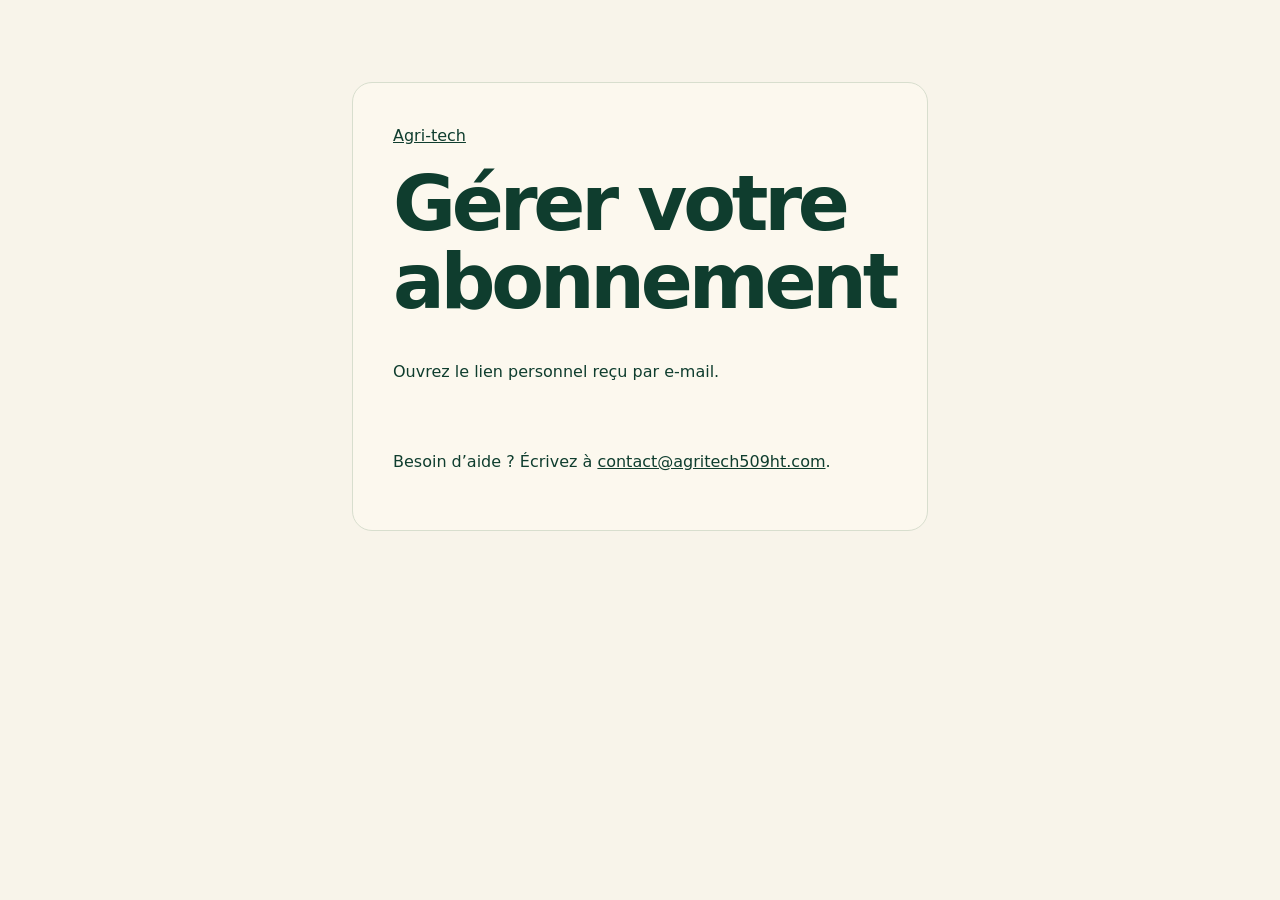
==== newsletter/index.html @ d1f1876f "Implémente le double opt-in newsletter via Supabase et Resend" ====
<!doctype html>
<html lang="fr">
<head>
  <meta charset="utf-8" />
  <meta name="viewport" content="width=device-width, initial-scale=1" />
  <meta name="robots" content="noindex, nofollow" />
  <meta name="referrer" content="no-referrer" />
  <title>Gérer votre abonnement | Agri-tech</title>
  <link rel="stylesheet" href="../css/main.css" />
</head>
<body>
  <main class="section-pad">
    <section class="newsletter-account" aria-labelledby="newsletterActionTitle">
      <a href="../index.html">Agri-tech</a>
      <h1 id="newsletterActionTitle">Gérer votre abonnement</h1>
      <p id="newsletterActionDescription">Ouvrez le lien personnel reçu par e-mail.</p>
      <button type="button" class="btn primary" id="newsletterActionSubmit" hidden>Continuer</button>
      <p id="newsletterActionStatus" role="status" aria-live="polite"></p>
      <p>Besoin d’aide ? Écrivez à <a href="mailto:contact@agritech509ht.com">contact@agritech509ht.com</a>.</p>
      <noscript>Activez JavaScript pour confirmer ou gérer votre abonnement.</noscript>
    </section>
  </main>
  <script type="module" src="../js/pages/newsletter-account.js"></script>
</body>
</html>
---- css/main.css ----
/* Agri-Tech CSS entrypoint. */
@import url('./variables.css');
@import url('./layout.css');
@import url('./components.css');
@import url('./pages/home.css');
@import url('./pages/content.css');
@import url('./pages/newsletter.css');
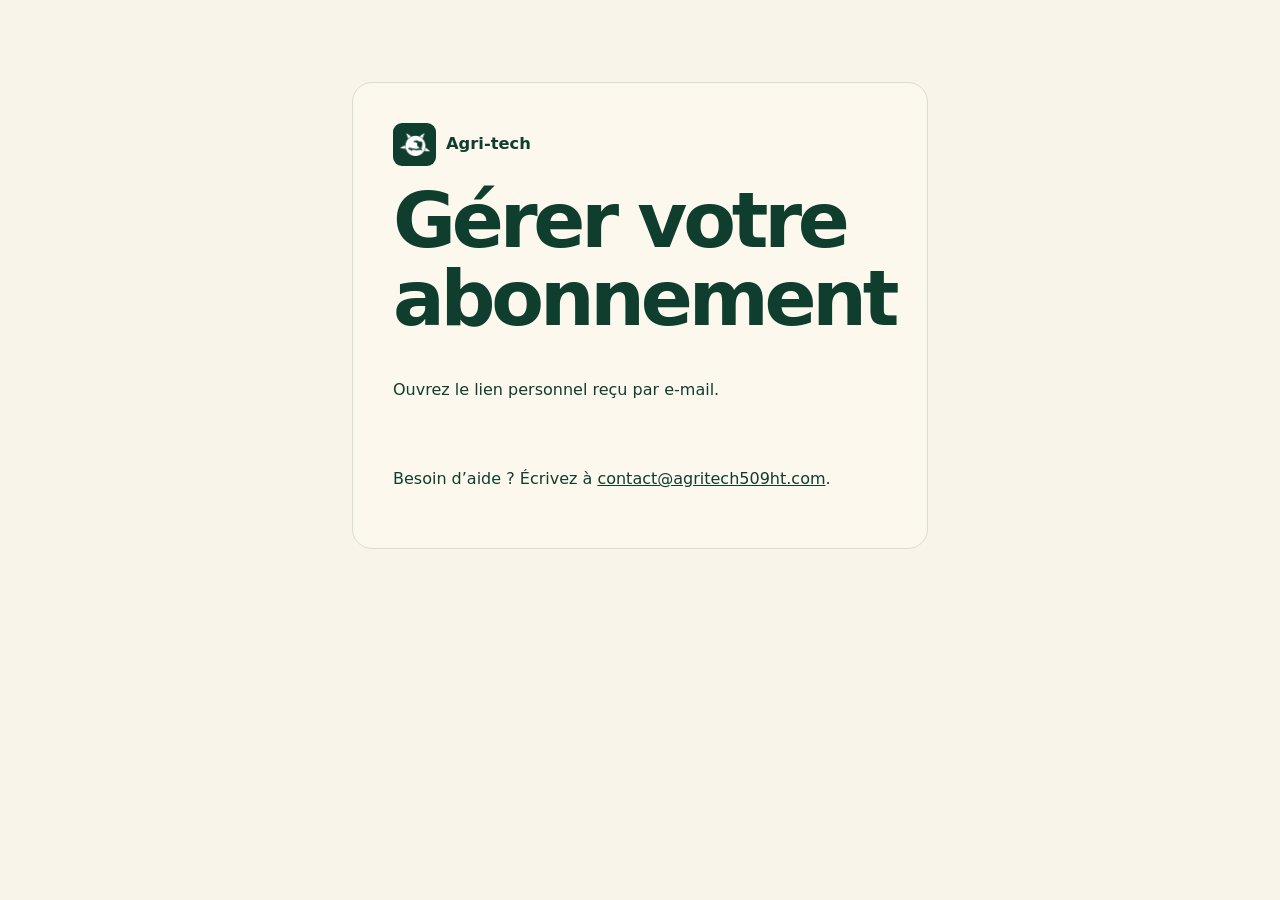
==== commit 6f216ec2: "Allège le consentement du popup et ajoute le logo à la désinscription" ====
--- a/newsletter/index.html
+++ b/newsletter/index.html
@@ -11,13 +11,18 @@
 <body>
   <main class="section-pad">
     <section class="newsletter-account" aria-labelledby="newsletterActionTitle">
-      <a href="../index.html">Agri-tech</a>
+      <a class="newsletter-account-brand" href="../index.html">
+        <span class="newsletter-account-brand-mark">
+          <img src="../assets/images/logo-agritech.png" alt="" width="127" height="96" />
+        </span>
+        Agri-tech
+      </a>
       <h1 id="newsletterActionTitle">Gérer votre abonnement</h1>
       <p id="newsletterActionDescription">Ouvrez le lien personnel reçu par e-mail.</p>
       <button type="button" class="btn primary" id="newsletterActionSubmit" hidden>Continuer</button>
       <p id="newsletterActionStatus" role="status" aria-live="polite"></p>
       <p>Besoin d’aide ? Écrivez à <a href="mailto:contact@agritech509ht.com">contact@agritech509ht.com</a>.</p>
-      <noscript>Activez JavaScript pour confirmer ou gérer votre abonnement.</noscript>
+      <noscript>Activez JavaScript pour gérer votre abonnement.</noscript>
     </section>
   </main>
   <script type="module" src="../js/pages/newsletter-account.js"></script>
